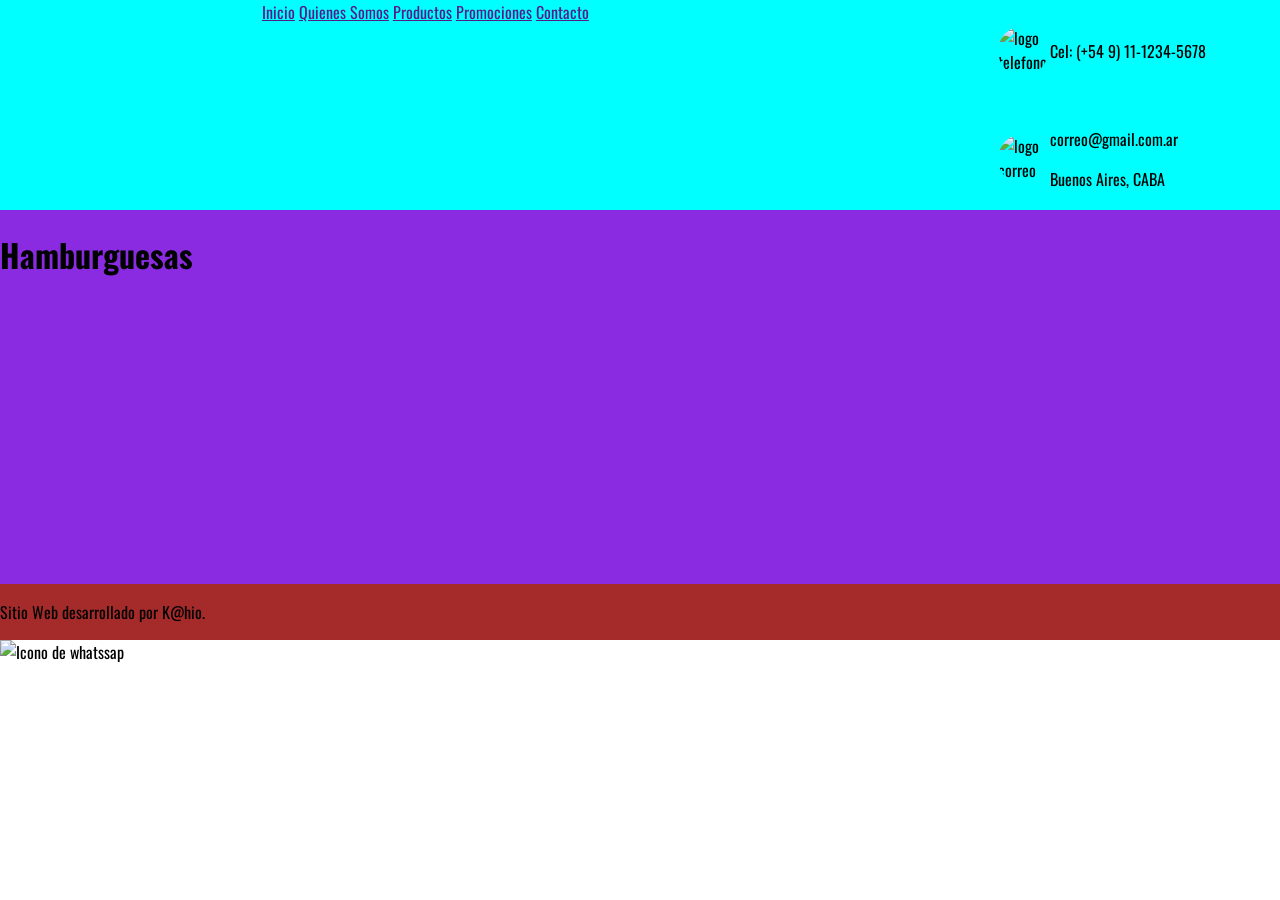
==== index.html @ 8a60d820 "first commit" ====
<!DOCTYPE html>
<html lang="en">

<head>
    <meta charset="UTF-8">
    <meta name="viewport" content="width=device-width, initial-scale=1.0">
    <title>Hamburguesas</title>
    <link rel="icon" href="" type="">
    <link rel="preconnect" href="https://fonts.googleapis.com">
    <link rel="preconnect" href="https://fonts.gstatic.com" crossorigin>
    <link href="https://fonts.googleapis.com/css2?family=Oswald:wght@200..700&display=swap" rel="stylesheet">
    <link rel="stylesheet" href="./CSS/styles.css">
</head>

<body>
    <header>
        <nav>
            <a href="">Inicio</a>
            <a href="">Quienes Somos</a>
            <a href="">Productos</a>
            <a href="">Promociones</a>
            <a href="">Contacto</a>
        </nav>

        <div class="datos_1">
            <img class="icon_telefono" src="./img/icono telefono.webp" alt="logo telefono">
            <div class="">
                <p>Cel: (+54 9) 11-1234-5678</p>
            </div>
        </div>

        <div class="datos_2">
            <img class="icon_correo" src="./img/icono correo.jpg" alt="logo correo">
            <div class="">
                <p>correo@gmail.com.ar</p>
                <p>Buenos Aires, CABA</p>
            </div>
        </div>



    </header>


    <main>
        <h1>Hamburguesas</h1>

    </main>

    <footer>
        <p>Sitio Web desarrollado por K@hio.</p>
    </footer>

    <img class="whatssap" src="./img/whatssap icon.avif" alt="Icono de whatssap">

</body>

</html>
---- CSS/styles.css ----
html {
    font-family: "Oswald", sans-serif;
    font-optical-sizing: auto;
    font-weight: <weight>;
    font-style: normal;
}

body{
    margin: 0;
}

header {
    display: grid;
    grid-template-columns: repeat(8, 1fr);
    grid-template-rows: repeat(2, 1fr);
    gap: 5px;
    background-color: aqua;
}

nav {
    grid-row: 1/3;
    grid-column: 1/7;
    text-align: center;
    justify-content: center;
    align-items: center;
}

.datos_1 {
    display: grid;
    /* Define dos columnas: una para la imagen y otra para el resto */
    grid-template-columns: auto 1fr;
    /* Alinea verticalmente el contenido con el centro de la imagen */
    align-items: center;
    justify-content: center;
    /* Espacio entre la imagen y el texto */
    gap: 2px;
    grid-row: 1/2;
    grid-column: 8/9;
    width: 22vw;
    border: 0;
    padding: 0;
}

.datos_2 {
    display: grid;
    /* Define dos columnas: una para la imagen y otra para el resto */
    grid-template-columns: auto 1fr;
    /* Alinea verticalmente el contenido con el centro de la imagen */
    justify-content: center;
    align-items: center;
    /* Espacio entre la imagen y el texto */
    gap: 2px;
    grid-row: 2/3;
    grid-column: 8/9;
    width: 22vw;
    height: 8vw;
    border: 0;
    padding: 0;

}

img.icon_telefono {
    /* width: 40px;
    height: 40px;
    grid-column: 7/8;
    grid-row: 1/2;
    border: 1px;
    border-color: black;
    border-radius: 50px;
    justify-self: end; */
     width: 50px;
    height: 50px;
    border: 2px;
    border-color: black;
    border-radius: 100px;
}

img.icon_correo {
    /* width: 40px;
    height: 40px;
    grid-column: 7/8;
    grid-row: 2/3;
    border: 1px;
    border-color: black;
    border-radius: 50px;
    justify-self: end; */
    width: 50px;
    height: 50px;
    border: 2px;
    border-color: black;
    border-radius: 100px;
    align-items: center;
    justify-content: center;
}

main {
    background-color: blueviolet;
    grid-template-columns: repeat(4, 1fr);
    grid-template-rows: repeat(4, 1fr);
    display: grid;
    gap: 5px;
}

footer {
    display: grid;
    background-color: brown;
    gap: 5px;
}
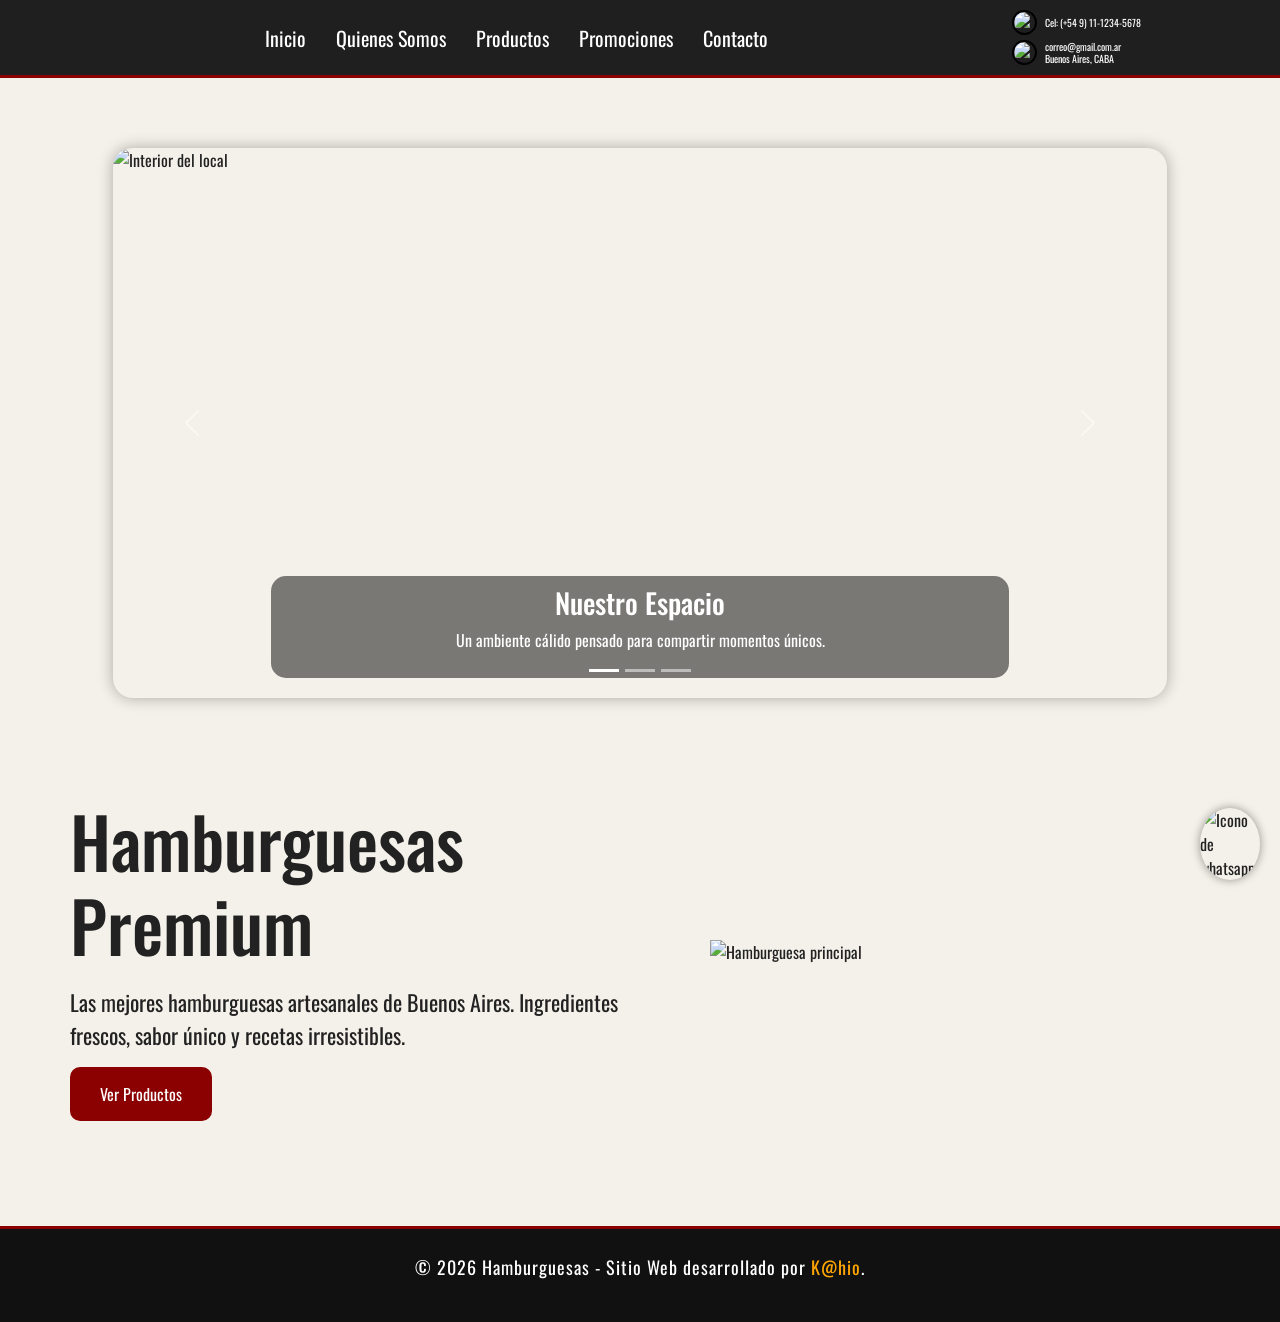
==== commit 93291bbc: "Actualizacion: responsive, bootstrap, carousel, formularios y sass" ====
--- a/index.html
+++ b/index.html
@@ -5,54 +5,127 @@
     <meta charset="UTF-8">
     <meta name="viewport" content="width=device-width, initial-scale=1.0">
     <title>Hamburguesas</title>
-    <link rel="icon" href="" type="">
+    <link rel="icon" href="./img/Ham logo.png" type="logo_hamburguesa">
     <link rel="preconnect" href="https://fonts.googleapis.com">
     <link rel="preconnect" href="https://fonts.gstatic.com" crossorigin>
     <link href="https://fonts.googleapis.com/css2?family=Oswald:wght@200..700&display=swap" rel="stylesheet">
+    <link href="https://cdn.jsdelivr.net/npm/bootstrap@5.3.8/dist/css/bootstrap.min.css" rel="stylesheet"
+        integrity="sha384-sRIl4kxILFvY47J16cr9ZwB07vP4J8+LH7qKQnuqkuIAvNWLzeN8tE5YBujZqJLB" crossorigin="anonymous">
     <link rel="stylesheet" href="./CSS/styles.css">
 </head>
 
 <body>
     <header>
         <nav>
-            <a href="">Inicio</a>
-            <a href="">Quienes Somos</a>
-            <a href="">Productos</a>
-            <a href="">Promociones</a>
-            <a href="">Contacto</a>
+            <a href="./index.html">Inicio</a>
+            <a href="./pages/Quienes_somos.html">Quienes Somos</a>
+            <a href="./pages/Productos.html">Productos</a>
+            <a href="./pages/Promociones.html">Promociones</a>
+            <a href="./pages/Contacto.html">Contacto</a>
         </nav>
 
-        <div class="datos_1">
-            <img class="icon_telefono" src="./img/icono telefono.webp" alt="logo telefono">
-            <div class="">
-                <p>Cel: (+54 9) 11-1234-5678</p>
+        <div class="datos">
+            <div class="datos_1">
+                <img class="icon_telefono" src="./img/icono telefono.webp" alt="logo telefono">
+                <div class="">
+                    <p>Cel: (+54 9) 11-1234-5678</p>
+                </div>
+            </div>
+
+            <div class="datos_2">
+                <img class="icon_correo" src="./img/icono correo.jpg" alt="logo correo">
+                <div class="">
+                    <p>correo@gmail.com.ar</p>
+                    <p>Buenos Aires, CABA</p>
+                </div>
             </div>
         </div>
+    </header>
 
-        <div class="datos_2">
-            <img class="icon_correo" src="./img/icono correo.jpg" alt="logo correo">
-            <div class="">
-                <p>correo@gmail.com.ar</p>
-                <p>Buenos Aires, CABA</p>
+    <main>
+
+
+         <div id="carouselHamburguesas" class="carousel slide" data-bs-ride="carousel">
+            <div class="carousel-indicators">
+                <button type="button" data-bs-target="#carouselHamburguesas" data-bs-slide-to="0" class="active">
+                </button>
+
+                <button type="button" data-bs-target="#carouselHamburguesas" data-bs-slide-to="1">
+                </button>
+
+                <button type="button" data-bs-target="#carouselHamburguesas" data-bs-slide-to="2">
+                </button>
             </div>
+
+
+            <div class="carousel-inner">
+                <div class="carousel-item active">
+                    <img src="./img/Local.png" class="d-block w-100" alt="Interior del local">
+                    <div class="carousel-caption">
+                        <h3>Nuestro Espacio</h3>
+                        <p>Un ambiente cálido pensado para compartir momentos únicos.</p>
+                    </div>
+                </div>
+
+                <div class="carousel-item">
+                    <img src="./img/Cocina.png" class="d-block w-100" alt="Cocina">
+                    <div class="carousel-caption">
+                        <h3>Nuestra Cocina</h3>
+                        <p>Ingredientes frescos y preparación artesanal en cada pedido.</p>
+                    </div>
+                </div>
+
+                <div class="carousel-item">
+                    <img src="./img/Producto_carousel.png" class="d-block w-100" alt="Hamburguesa">
+                    <div class="carousel-caption">
+                        <h3>Nuestros Sabores</h3>
+                        <p>Hamburguesas creadas para ofrecer una experiencia única.</p>
+                    </div>
+                </div>
+            </div>
+
+
+            <button class="carousel-control-prev" type="button" data-bs-target="#carouselHamburguesas"
+                data-bs-slide="prev">
+                <span class="carousel-control-prev-icon"></span>
+            </button>
+
+
+            <button class="carousel-control-next" type="button" data-bs-target="#carouselHamburguesas"
+                data-bs-slide="next">
+                <span class="carousel-control-next-icon"></span>
+            </button>
         </div>
 
+        <!-- Muestra imagen principal con texto en pagina de inicio -->
+        <section class="principal_ham">
+            <div class="principal_texto">
+                <h1>Hamburguesas Premium</h1>
 
+                <p>Las mejores hamburguesas artesanales de Buenos Aires.
+                    Ingredientes frescos, sabor único y recetas irresistibles.</p>
+                <a href="./pages/Productos.html" class="boton_productos"> Ver Productos</a>
+            </div>
 
-    </header>
+            <div class="principal_imagen">
+                <img src="./img/ham principal.jpg" alt="Hamburguesa principal">
+            </div>
+        </section>
 
-
-    <main>
-        <h1>Hamburguesas</h1>
-
+       
     </main>
 
     <footer>
-        <p>Sitio Web desarrollado por K@hio.</p>
+
+        <div class="footer_copy">
+            <p>© 2026 Hamburguesas - Sitio Web desarrollado por <span>K@hio</span>.</p>
+        </div>
+
     </footer>
 
-    <img class="whatssap" src="./img/whatssap icon.avif" alt="Icono de whatssap">
+    <img class="whatsapp" src="./img/whatssap icon.avif" alt="Icono de whatsapp">
 
+    <script src="https://cdn.jsdelivr.net/npm/bootstrap@5.3.8/dist/js/bootstrap.bundle.min.js"></script>
 </body>
 
 </html>
--- a/CSS/styles.css
+++ b/CSS/styles.css
@@ -1,108 +1,559 @@
-html {
-    font-family: "Oswald", sans-serif;
-    font-optical-sizing: auto;
-    font-weight: <weight>;
-    font-style: normal;
-}
-
-body{
-    margin: 0;
-}
-
+* {
+  margin: 0;
+  padding: 0;
+  box-sizing: border-box;
+}
+
+/*# sourceMappingURL=styles.css.map */
+
+html,
+body {
+  font-family: "Oswald", sans-serif;
+  font-optical-sizing: auto;
+  font-style: normal;
+}
+
+body {
+  margin: 0;
+  background-color: #f4f1ea;
+  color: #222;
+}
+
+header * {
+  font-family: "Oswald", sans-serif;
+}
+
+/* Se utiliza mismo header con la barra de navegación para todas las páginas */
 header {
-    display: grid;
-    grid-template-columns: repeat(8, 1fr);
-    grid-template-rows: repeat(2, 1fr);
-    gap: 5px;
-    background-color: aqua;
+  /* DESDE ACÁ */
+  font-family: "Oswald", sans-serif;
+  display: grid;
+  grid-template-columns: 4fr 1fr;
+  align-items: center;
+  background-color: #1f1f1f;
+  padding: 10px 20px;
+  border-bottom: 3px solid darkred;
+  margin: 0;
+  width: 100%;
 }
 
 nav {
-    grid-row: 1/3;
-    grid-column: 1/7;
+  display: flex;
+  justify-content: center;
+  align-items: center;
+  gap: 30px;
+  text-align: center;
+}
+
+nav a {
+  text-decoration: none;
+  color: white;
+  font-size: 20px;
+  transition: 0.3s;
+}
+
+nav a:hover {
+  color: orange;
+}
+
+.datos {
+  display: flex;
+  flex-direction: column;
+  gap: 5px;
+}
+
+.datos_1,
+.datos_2 {
+  display: flex;
+  align-items: center;
+  gap: 8px;
+  color: white;
+}
+
+
+.datos_1 p,
+.datos_2 p {
+  font-size: 10px;
+}
+
+.datos p {
+  margin: 0;
+  line-height: 1.2;
+}
+
+img.icon_telefono {
+  width: 25px;
+  height: 25px;
+  border: 2px solid black;
+  border-radius: 50%;
+}
+
+img.icon_correo {
+  width: 25px;
+  height: 25px;
+  border: 2px solid black;
+  border-radius: 50%;
+}
+
+/* HASTA ACÁ */
+
+/* BLOQUE PARA EL INICIO */
+main {
+  background-color: #f4f1ea;
+  padding: 20px;
+}
+
+.principal_ham {
+  display: flex;
+  justify-content: space-between;
+  align-items: center;
+  padding: 50px;
+  gap: 40px;
+}
+
+.principal_texto {
+  width: 50%;
+}
+
+.principal_texto h1 {
+  font-size: 70px;
+  margin-bottom: 20px;
+}
+
+.principal_texto p {
+  font-size: 22px;
+  line-height: 1.5;
+  margin-bottom: 30px;
+}
+
+.boton_productos {
+  background-color: darkred;
+  color: white;
+  padding: 15px 30px;
+  text-decoration: none;
+  border-radius: 10px;
+  transition: 0.3s;
+}
+
+.boton_productos:hover {
+  background-color: black;
+}
+
+.principal_imagen {
+  width: 100%;
+  max-width: 500px;
+}
+
+.principal_imagen img {
+  width: 100%;
+  display: block;
+}
+
+#carouselHamburguesas {
+  width: 85%;
+  margin: 50px auto;
+  border-radius: 20px;
+  overflow: hidden;
+  box-shadow: 0px 0px 15px rgba(0, 0, 0, 0.3);
+}
+
+.carousel-item img {
+  width: 100%;
+  height: 550px;
+  object-fit: cover;
+}
+
+.carousel-caption {
+  background-color: rgba(0, 0, 0, 0.5);
+  border-radius: 15px;
+  padding: 10px;
+}
+
+/* BLOQUES QUE UTILIZAMOS PARA LA PÁGINA "PRODUCTOS" */
+/* Esto pertenece al main de la página de Productos y sus CARDS */
+
+.titulo_hamburguesas {
+  text-align: center;
+  margin-top: 30px;
+  font-size: 50px;
+}
+
+.hamburguesas {
+  display: grid;
+  grid-template-columns: repeat(3, 1fr);
+  grid-template-rows: auto;
+  gap: 30px;
+  padding: 40px;
+}
+
+.card {
+  background-color: white;
+  border-radius: 15px;
+  padding: 20px;
+  text-align: center;
+  box-shadow: 0px 0px 10px rgba(0, 0, 0, 0.3);
+  transition: 0.3s;
+}
+
+.card img {
+  width: 100%;
+  border-radius: 10px;
+  object-fit: cover;
+  transition: 0.3s;
+}
+
+.card h2 {
+  margin-top: 15px;
+}
+
+.card p {
+  margin-top: 10px;
+}
+
+.card h3 {
+  margin-top: 15px;
+  color: darkred;
+}
+
+.card:hover {
+  transform: translateY(-10px);
+  box-shadow: 0px 10px 20px rgba(0, 0, 0, 0.4);
+}
+
+/* Hace un pequeño zoom a la imagen. */
+.card:hover img {
+  transform: scale(1.05);
+}
+
+/* BLOQUE PARA LA PÁGINA "PROMOCIONES". UTILIZO LAS CARDS DE "PRODUCTOS" */
+/* Imagenes de promociones para que se muestren en formato grid de 2 x 2 */
+.promos {
+  display: grid;
+  grid-template-columns: repeat(2, 1fr);
+  gap: 30px;
+  padding: 40px;
+}
+
+/* BLOQUE PARA LA PÁGINA "QUIENES SOMOS" */
+
+.quienes_somos {
+  padding: 40px;
+  display: grid;
+  gap: 40px;
+}
+
+.historia,
+.prestigio {
+  background-color: white;
+  padding: 30px;
+  border-radius: 15px;
+  box-shadow: 0px 0px 10px rgba(0, 0, 0, 0.2);
+}
+
+.ubicacion {
+  background-color: white;
+  margin: 40px;
+  padding: 30px;
+  border-radius: 15px;
+  text-align: center;
+  box-shadow: 0px 0px 10px rgba(0, 0, 0, 0.2);
+}
+
+.ubicacion h2 {
+  color: darkred;
+  margin-bottom: 20px;
+}
+
+.ubicacion iframe {
+  width: 100%;
+  max-width: 800px;
+  height: 350px;
+  border-radius: 15px;
+  margin-bottom: 20px;
+}
+
+.ubicacion p {
+  font-size: 18px;
+  margin-top: 10px;
+}
+
+.historia h2,
+.prestigio h2 {
+  margin-bottom: 15px;
+  color: darkred;
+}
+
+.historia p,
+.prestigio p {
+  margin-bottom: 15px;
+  line-height: 1.7;
+}
+
+/* BLOQUE PARA LA PÁGINA DE "CONTACTO" */
+
+.contacto {
+  padding: 40px;
+}
+
+.texto_contacto {
+  text-align: center;
+  margin: 20px auto;
+  max-width: 700px;
+  font-size: 18px;
+}
+
+.formulario {
+  max-width: 700px;
+  margin: auto;
+  background-color: white;
+  padding: 30px;
+  border-radius: 15px;
+  box-shadow: 0px 0px 10px rgba(0, 0, 0, 0.2);
+  display: grid;
+  gap: 20px;
+}
+
+.campo {
+  display: flex;
+  flex-direction: column;
+}
+
+.campo label {
+  margin-bottom: 8px;
+  font-weight: bold;
+}
+
+.campo input,
+.campo textarea {
+  padding: 12px;
+  border-radius: 10px;
+  border: 1px solid lightgray;
+  font-size: 16px;
+}
+
+.campo small {
+  margin-top: 5px;
+  color: gray;
+  font-size: 14px;
+}
+
+.formulario button {
+  padding: 15px;
+  background-color: darkred;
+  color: white;
+  border: none;
+  border-radius: 10px;
+  font-size: 16px;
+  cursor: pointer;
+  transition: 0.3s;
+}
+
+.formulario button:hover {
+  background-color: orange;
+}
+
+.campo span {
+  color: darkred;
+  font-weight: bold;
+}
+
+.campos_obligatorios {
+  text-align: center;
+  margin-bottom: 20px;
+  color: darkred;
+  font-size: 15px;
+}
+
+
+/* MISMO FOOTER PARA TODAS LAS PÁGINAS */
+
+footer {
+  background-color: #111;
+  margin-top: 50px;
+  border-top: 3px solid darkred;
+}
+
+.footer_copy {
+  text-align: center;
+  color: white;
+  padding: 25px;
+  font-size: 18px;
+  letter-spacing: 1px;
+}
+
+.footer_copy span {
+  color: orange;
+  transition: 0.3s;
+}
+
+.footer_copy span:hover {
+  color: darkred;
+}
+
+.whatsapp {
+  width: 60px;
+  position: fixed;
+  bottom: 20px;
+  right: 20px;
+  cursor: pointer;
+  transition: 0.3s;
+  box-shadow: 0px 0px 10px rgba(0, 0, 0, 0.4);
+  border-radius: 50%;
+}
+
+.whatsapp:hover {
+  transform: scale(1.1);
+}
+
+/* A partir de esta linea utilizamos bloques para hacer nuestro código responsivo para distintos formatos */
+
+/* Este blouqe es para SMARTPHONES */
+@media (max-width:480px) {
+
+  /* HEADER */
+  header {
+    grid-template-columns: 1fr;
     text-align: center;
+    padding: 15px;
+  }
+
+  nav {
+    flex-direction: column;
+    gap: 15px;
+  }
+
+  nav a {
+    font-size: 18px;
+  }
+
+  .datos {
+    display: flex;
+    flex-direction: row;
     justify-content: center;
     align-items: center;
-}
-
-.datos_1 {
-    display: grid;
-    /* Define dos columnas: una para la imagen y otra para el resto */
-    grid-template-columns: auto 1fr;
-    /* Alinea verticalmente el contenido con el centro de la imagen */
+    gap: 20px;
+    margin-top: 15px;
+  }
+
+  .datos_1,
+  .datos_2 {
+    display: flex;
     align-items: center;
-    justify-content: center;
-    /* Espacio entre la imagen y el texto */
-    gap: 2px;
-    grid-row: 1/2;
-    grid-column: 8/9;
-    width: 22vw;
-    border: 0;
-    padding: 0;
-}
-
-.datos_2 {
-    display: grid;
-    /* Define dos columnas: una para la imagen y otra para el resto */
-    grid-template-columns: auto 1fr;
-    /* Alinea verticalmente el contenido con el centro de la imagen */
+    gap: 5px;
+  }
+
+  /* INICIO */
+  .principal_ham {
+    flex-direction: column;
+    text-align: center;
+    padding: 20px;
+  }
+
+  .principal_texto {
+    width: 100%;
+  }
+
+  .principal_texto h1 {
+    font-size: 40px;
+  }
+
+  .principal_texto p {
+    font-size: 18px;
+  }
+
+  .principal_imagen {
+    max-width: 300px;
+  }
+
+  .carousel-item img {
+    height: 220px;
+  }
+
+  /* PRODUCTOS */
+  .hamburguesas {
+    grid-template-columns: 1fr;
+    padding: 20px;
+  }
+
+  /* PROMOS */
+  .promos {
+    grid-template-columns: 1fr;
+    padding: 20px;
+  }
+
+  /* CONTACTO */
+  .formulario {
+    padding: 20px;
+  }
+
+  /* TITULOS */
+  .titulo_hamburguesas {
+    font-size: 35px;
+  }
+
+  /* MAPA */
+  .ubicacion iframe {
+    height: 250px;
+  }
+}
+
+
+/* A partir de este bloque para Tablets */
+@media (min-width:481px) and (max-width:768px) {
+
+  header {
+    grid-template-columns: 1fr;
+    text-align: center;
+  }
+
+  nav {
+    gap: 20px;
+    flex-wrap: wrap;
+  }
+
+  .datos {
+    display: flex;
+    flex-direction: row;
     justify-content: center;
     align-items: center;
-    /* Espacio entre la imagen y el texto */
-    gap: 2px;
-    grid-row: 2/3;
-    grid-column: 8/9;
-    width: 22vw;
-    height: 8vw;
-    border: 0;
-    padding: 0;
-
-}
-
-img.icon_telefono {
-    /* width: 40px;
-    height: 40px;
-    grid-column: 7/8;
-    grid-row: 1/2;
-    border: 1px;
-    border-color: black;
-    border-radius: 50px;
-    justify-self: end; */
-     width: 50px;
-    height: 50px;
-    border: 2px;
-    border-color: black;
-    border-radius: 100px;
-}
-
-img.icon_correo {
-    /* width: 40px;
-    height: 40px;
-    grid-column: 7/8;
-    grid-row: 2/3;
-    border: 1px;
-    border-color: black;
-    border-radius: 50px;
-    justify-self: end; */
-    width: 50px;
-    height: 50px;
-    border: 2px;
-    border-color: black;
-    border-radius: 100px;
-    align-items: center;
-    justify-content: center;
-}
-
-main {
-    background-color: blueviolet;
-    grid-template-columns: repeat(4, 1fr);
-    grid-template-rows: repeat(4, 1fr);
-    display: grid;
-    gap: 5px;
-}
-
-footer {
-    display: grid;
-    background-color: brown;
-    gap: 5px;
+    gap: 30px;
+    margin-top: 15px;
+  }
+
+  /* Inicio */
+  .principal_ham {
+    flex-direction: column;
+    text-align: center;
+  }
+
+  .principal_texto {
+    width: 100%;
+  }
+
+  .principal_texto h1 {
+    font-size: 55px;
+  }
+
+  .principal_imagen {
+    max-width: 400px;
+  }
+
+  .carousel-item img {
+    height: 350px;
+  }
+
+  /* Productos */
+  .hamburguesas {
+    grid-template-columns: repeat(2, 1fr);
+  }
+
+  /* Promos */
+  .promos {
+    grid-template-columns: 1fr;
+  }
+
+  /* Títulos */
+  .titulo_hamburguesas {
+    font-size: 45px;
+  }
 }
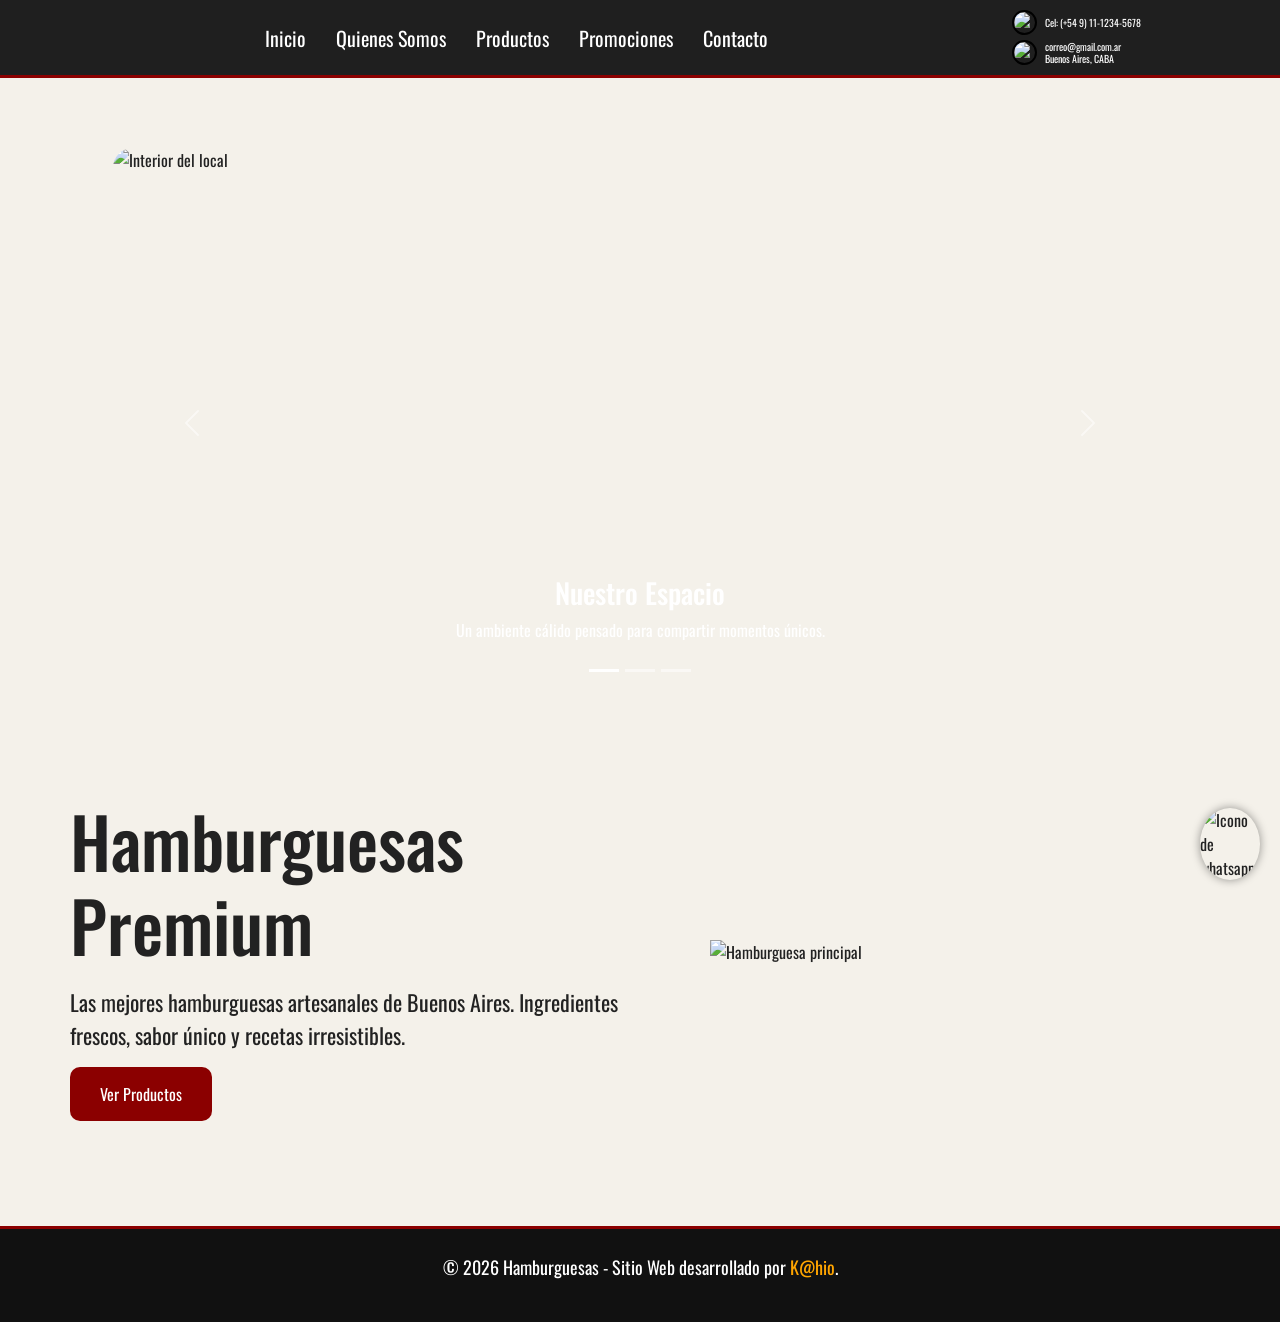
==== commit e6f1bc6d: "Se agrega SEO, etiquetas meta en todas las paginas" ====
--- a/index.html
+++ b/index.html
@@ -4,7 +4,10 @@
 <head>
     <meta charset="UTF-8">
     <meta name="viewport" content="width=device-width, initial-scale=1.0">
-    <title>Hamburguesas</title>
+    <meta name="description"content="Hamburguesas artesanales premium en Buenos Aires. Productos frescos, promociones y experiencia gastronómica única.">
+    <meta name="keywords"content="hamburguesas, hamburguesas premium, comida artesanal, Buenos Aires, promociones">
+    <meta name="author"content="K@hio">
+    <title>Hamburguesas Premium | Artesanales en Buenos Aires</title>
     <link rel="icon" href="./img/Ham logo.png" type="logo_hamburguesa">
     <link rel="preconnect" href="https://fonts.googleapis.com">
     <link rel="preconnect" href="https://fonts.gstatic.com" crossorigin>
--- a/CSS/styles.css
+++ b/CSS/styles.css
@@ -1,10 +1,10 @@
+@charset "UTF-8";
+/* RESET */
 * {
   margin: 0;
   padding: 0;
   box-sizing: border-box;
 }
-
-/*# sourceMappingURL=styles.css.map */
 
 html,
 body {
@@ -14,7 +14,6 @@
 }
 
 body {
-  margin: 0;
   background-color: #f4f1ea;
   color: #222;
 }
@@ -23,18 +22,14 @@
   font-family: "Oswald", sans-serif;
 }
 
-/* Se utiliza mismo header con la barra de navegación para todas las páginas */
+/* HEADER */
 header {
-  /* DESDE ACÁ */
-  font-family: "Oswald", sans-serif;
   display: grid;
   grid-template-columns: 4fr 1fr;
   align-items: center;
   background-color: #1f1f1f;
   padding: 10px 20px;
   border-bottom: 3px solid darkred;
-  margin: 0;
-  width: 100%;
 }
 
 nav {
@@ -44,14 +39,12 @@
   gap: 30px;
   text-align: center;
 }
-
 nav a {
   text-decoration: none;
   color: white;
   font-size: 20px;
   transition: 0.3s;
 }
-
 nav a:hover {
   color: orange;
 }
@@ -60,6 +53,11 @@
   display: flex;
   flex-direction: column;
   gap: 5px;
+}
+.datos p {
+  margin: 0;
+  line-height: 1.2;
+  font-size: 10px;
 }
 
 .datos_1,
@@ -70,39 +68,21 @@
   color: white;
 }
 
-
-.datos_1 p,
-.datos_2 p {
-  font-size: 10px;
-}
-
-.datos p {
-  margin: 0;
-  line-height: 1.2;
-}
-
-img.icon_telefono {
+.icon_telefono,
+.icon_correo {
   width: 25px;
   height: 25px;
   border: 2px solid black;
   border-radius: 50%;
 }
 
-img.icon_correo {
-  width: 25px;
-  height: 25px;
-  border: 2px solid black;
-  border-radius: 50%;
-}
-
-/* HASTA ACÁ */
-
-/* BLOQUE PARA EL INICIO */
+/* MAIN */
 main {
   background-color: #f4f1ea;
   padding: 20px;
 }
 
+/* INICIO */
 .principal_ham {
   display: flex;
   justify-content: space-between;
@@ -114,12 +94,10 @@
 .principal_texto {
   width: 50%;
 }
-
 .principal_texto h1 {
   font-size: 70px;
   margin-bottom: 20px;
 }
-
 .principal_texto p {
   font-size: 22px;
   line-height: 1.5;
@@ -132,262 +110,32 @@
   padding: 15px 30px;
   text-decoration: none;
   border-radius: 10px;
-  transition: 0.3s;
-}
-
+}
 .boton_productos:hover {
-  background-color: black;
+  background: black;
 }
 
 .principal_imagen {
   width: 100%;
   max-width: 500px;
 }
-
 .principal_imagen img {
   width: 100%;
   display: block;
 }
 
+/* CAROUSEL */
 #carouselHamburguesas {
   width: 85%;
   margin: 50px auto;
   border-radius: 20px;
   overflow: hidden;
-  box-shadow: 0px 0px 15px rgba(0, 0, 0, 0.3);
 }
 
 .carousel-item img {
   width: 100%;
   height: 550px;
   object-fit: cover;
-}
-
-.carousel-caption {
-  background-color: rgba(0, 0, 0, 0.5);
-  border-radius: 15px;
-  padding: 10px;
-}
-
-/* BLOQUES QUE UTILIZAMOS PARA LA PÁGINA "PRODUCTOS" */
-/* Esto pertenece al main de la página de Productos y sus CARDS */
-
-.titulo_hamburguesas {
-  text-align: center;
-  margin-top: 30px;
-  font-size: 50px;
-}
-
-.hamburguesas {
-  display: grid;
-  grid-template-columns: repeat(3, 1fr);
-  grid-template-rows: auto;
-  gap: 30px;
-  padding: 40px;
-}
-
-.card {
-  background-color: white;
-  border-radius: 15px;
-  padding: 20px;
-  text-align: center;
-  box-shadow: 0px 0px 10px rgba(0, 0, 0, 0.3);
-  transition: 0.3s;
-}
-
-.card img {
-  width: 100%;
-  border-radius: 10px;
-  object-fit: cover;
-  transition: 0.3s;
-}
-
-.card h2 {
-  margin-top: 15px;
-}
-
-.card p {
-  margin-top: 10px;
-}
-
-.card h3 {
-  margin-top: 15px;
-  color: darkred;
-}
-
-.card:hover {
-  transform: translateY(-10px);
-  box-shadow: 0px 10px 20px rgba(0, 0, 0, 0.4);
-}
-
-/* Hace un pequeño zoom a la imagen. */
-.card:hover img {
-  transform: scale(1.05);
-}
-
-/* BLOQUE PARA LA PÁGINA "PROMOCIONES". UTILIZO LAS CARDS DE "PRODUCTOS" */
-/* Imagenes de promociones para que se muestren en formato grid de 2 x 2 */
-.promos {
-  display: grid;
-  grid-template-columns: repeat(2, 1fr);
-  gap: 30px;
-  padding: 40px;
-}
-
-/* BLOQUE PARA LA PÁGINA "QUIENES SOMOS" */
-
-.quienes_somos {
-  padding: 40px;
-  display: grid;
-  gap: 40px;
-}
-
-.historia,
-.prestigio {
-  background-color: white;
-  padding: 30px;
-  border-radius: 15px;
-  box-shadow: 0px 0px 10px rgba(0, 0, 0, 0.2);
-}
-
-.ubicacion {
-  background-color: white;
-  margin: 40px;
-  padding: 30px;
-  border-radius: 15px;
-  text-align: center;
-  box-shadow: 0px 0px 10px rgba(0, 0, 0, 0.2);
-}
-
-.ubicacion h2 {
-  color: darkred;
-  margin-bottom: 20px;
-}
-
-.ubicacion iframe {
-  width: 100%;
-  max-width: 800px;
-  height: 350px;
-  border-radius: 15px;
-  margin-bottom: 20px;
-}
-
-.ubicacion p {
-  font-size: 18px;
-  margin-top: 10px;
-}
-
-.historia h2,
-.prestigio h2 {
-  margin-bottom: 15px;
-  color: darkred;
-}
-
-.historia p,
-.prestigio p {
-  margin-bottom: 15px;
-  line-height: 1.7;
-}
-
-/* BLOQUE PARA LA PÁGINA DE "CONTACTO" */
-
-.contacto {
-  padding: 40px;
-}
-
-.texto_contacto {
-  text-align: center;
-  margin: 20px auto;
-  max-width: 700px;
-  font-size: 18px;
-}
-
-.formulario {
-  max-width: 700px;
-  margin: auto;
-  background-color: white;
-  padding: 30px;
-  border-radius: 15px;
-  box-shadow: 0px 0px 10px rgba(0, 0, 0, 0.2);
-  display: grid;
-  gap: 20px;
-}
-
-.campo {
-  display: flex;
-  flex-direction: column;
-}
-
-.campo label {
-  margin-bottom: 8px;
-  font-weight: bold;
-}
-
-.campo input,
-.campo textarea {
-  padding: 12px;
-  border-radius: 10px;
-  border: 1px solid lightgray;
-  font-size: 16px;
-}
-
-.campo small {
-  margin-top: 5px;
-  color: gray;
-  font-size: 14px;
-}
-
-.formulario button {
-  padding: 15px;
-  background-color: darkred;
-  color: white;
-  border: none;
-  border-radius: 10px;
-  font-size: 16px;
-  cursor: pointer;
-  transition: 0.3s;
-}
-
-.formulario button:hover {
-  background-color: orange;
-}
-
-.campo span {
-  color: darkred;
-  font-weight: bold;
-}
-
-.campos_obligatorios {
-  text-align: center;
-  margin-bottom: 20px;
-  color: darkred;
-  font-size: 15px;
-}
-
-
-/* MISMO FOOTER PARA TODAS LAS PÁGINAS */
-
-footer {
-  background-color: #111;
-  margin-top: 50px;
-  border-top: 3px solid darkred;
-}
-
-.footer_copy {
-  text-align: center;
-  color: white;
-  padding: 25px;
-  font-size: 18px;
-  letter-spacing: 1px;
-}
-
-.footer_copy span {
-  color: orange;
-  transition: 0.3s;
-}
-
-.footer_copy span:hover {
-  color: darkred;
 }
 
 .whatsapp {
@@ -397,163 +145,282 @@
   right: 20px;
   cursor: pointer;
   transition: 0.3s;
-  box-shadow: 0px 0px 10px rgba(0, 0, 0, 0.4);
   border-radius: 50%;
-}
-
+  box-shadow: 0 0 10px rgba(0, 0, 0, 0.4);
+}
 .whatsapp:hover {
   transform: scale(1.1);
 }
 
-/* A partir de esta linea utilizamos bloques para hacer nuestro código responsivo para distintos formatos */
-
-/* Este blouqe es para SMARTPHONES */
-@media (max-width:480px) {
-
+/*Formulario y página de contacto*/
+.contacto {
+  padding: 40px;
+}
+
+.formulario {
+  max-width: 700px;
+  margin: auto;
+  background: white;
+  padding: 30px;
+  border-radius: 15px;
+  display: grid;
+  gap: 20px;
+  box-shadow: 0 0 10px rgba(0, 0, 0, 0.2);
+}
+
+.campo {
+  display: flex;
+  flex-direction: column;
+}
+.campo label {
+  margin-bottom: 8px;
+  font-weight: bold;
+}
+.campo input,
+.campo textarea {
+  padding: 12px;
+  border-radius: 10px;
+  border: 1px solid lightgray;
+}
+.campo small {
+  margin-top: 5px;
+  color: gray;
+}
+.campo span {
+  color: darkred;
+}
+
+.formulario button {
+  background: darkred;
+  color: white;
+  padding: 15px;
+  border: none;
+  border-radius: 10px;
+}
+.formulario button:hover {
+  background: orange;
+}
+
+.texto_contacto {
+  text-align: center;
+  margin: 20px auto;
+  max-width: 700px;
+  font-size: 18px;
+}
+
+.campos_obligatorios {
+  text-align: center;
+  margin-bottom: 20px;
+  color: darkred;
+  font-size: 15px;
+}
+
+/*FOOTER*/
+footer {
+  background: #111;
+  margin-top: 50px;
+  border-top: 3px solid darkred;
+}
+
+.footer_copy {
+  text-align: center;
+  color: white;
+  padding: 25px;
+  font-size: 18px;
+}
+.footer_copy span {
+  color: orange;
+}
+.footer_copy span:hover {
+  color: darkred;
+}
+
+/* CARDS */
+.card {
+  background: white;
+  border-radius: 15px;
+  padding: 20px;
+  text-align: center;
+  box-shadow: 0 0 10px rgba(0, 0, 0, 0.3);
+  transition: 0.3s;
+  display: flex;
+  flex-direction: column;
+  justify-content: space-between;
+}
+.card img {
+  width: 100%;
+  height: 220px;
+  object-fit: cover;
+  border-radius: 10px;
+  transition: 0.3s;
+}
+.card:hover {
+  transform: translateY(-10px);
+}
+.card:hover img {
+  transform: scale(1.05);
+}
+
+.hamburguesas {
+  display: grid;
+  grid-template-columns: repeat(3, 1fr);
+  gap: 30px;
+  padding: 40px;
+}
+
+.promos {
+  display: grid;
+  grid-template-columns: repeat(2, 1fr);
+  gap: 30px;
+  padding: 40px;
+}
+
+/* MAIN QUIENES SOMOS */
+.quienes_somos {
+  padding: 40px;
+  display: grid;
+  gap: 40px;
+}
+
+.historia,
+.prestigio {
+  background: white;
+  padding: 30px;
+  border-radius: 15px;
+  box-shadow: 0 0 10px rgba(0, 0, 0, 0.2);
+}
+.historia h2,
+.prestigio h2 {
+  color: darkred;
+  margin-bottom: 15px;
+}
+.historia p,
+.prestigio p {
+  line-height: 1.7;
+  margin-bottom: 15px;
+}
+
+.ubicacion {
+  background: white;
+  margin: 40px;
+  padding: 30px;
+  border-radius: 15px;
+  text-align: center;
+  box-shadow: 0 0 10px rgba(0, 0, 0, 0.2);
+}
+.ubicacion h2 {
+  color: darkred;
+}
+.ubicacion iframe {
+  width: 100%;
+  max-width: 800px;
+  height: 350px;
+  border-radius: 15px;
+}
+
+/* SMARTPHONES */
+@media (max-width: 480px) {
   /* HEADER */
   header {
     grid-template-columns: 1fr;
     text-align: center;
     padding: 15px;
   }
-
   nav {
     flex-direction: column;
     gap: 15px;
   }
-
   nav a {
     font-size: 18px;
   }
-
   .datos {
-    display: flex;
     flex-direction: row;
     justify-content: center;
     align-items: center;
     gap: 20px;
     margin-top: 15px;
   }
-
   .datos_1,
   .datos_2 {
-    display: flex;
-    align-items: center;
     gap: 5px;
   }
-
   /* INICIO */
   .principal_ham {
     flex-direction: column;
     text-align: center;
     padding: 20px;
   }
-
   .principal_texto {
     width: 100%;
   }
-
   .principal_texto h1 {
     font-size: 40px;
   }
-
   .principal_texto p {
     font-size: 18px;
   }
-
   .principal_imagen {
     max-width: 300px;
   }
-
   .carousel-item img {
     height: 220px;
   }
-
   /* PRODUCTOS */
   .hamburguesas {
     grid-template-columns: 1fr;
     padding: 20px;
   }
-
   /* PROMOS */
   .promos {
     grid-template-columns: 1fr;
-    padding: 20px;
-  }
-
+  }
   /* CONTACTO */
   .formulario {
     padding: 20px;
   }
-
-  /* TITULOS */
-  .titulo_hamburguesas {
-    font-size: 35px;
-  }
-
   /* MAPA */
   .ubicacion iframe {
     height: 250px;
   }
 }
-
-
-/* A partir de este bloque para Tablets */
-@media (min-width:481px) and (max-width:768px) {
-
+/* TABLETS */
+@media (min-width: 481px) and (max-width: 768px) {
   header {
     grid-template-columns: 1fr;
     text-align: center;
   }
-
   nav {
     gap: 20px;
     flex-wrap: wrap;
   }
-
   .datos {
-    display: flex;
     flex-direction: row;
     justify-content: center;
-    align-items: center;
     gap: 30px;
     margin-top: 15px;
   }
-
-  /* Inicio */
   .principal_ham {
     flex-direction: column;
     text-align: center;
   }
-
   .principal_texto {
     width: 100%;
   }
-
   .principal_texto h1 {
     font-size: 55px;
   }
-
   .principal_imagen {
     max-width: 400px;
   }
-
   .carousel-item img {
     height: 350px;
   }
-
-  /* Productos */
   .hamburguesas {
     grid-template-columns: repeat(2, 1fr);
   }
-
-  /* Promos */
   .promos {
     grid-template-columns: 1fr;
   }
-
-  /* Títulos */
-  .titulo_hamburguesas {
-    font-size: 45px;
-  }
-}+}
+
+/*# sourceMappingURL=styles.css.map */
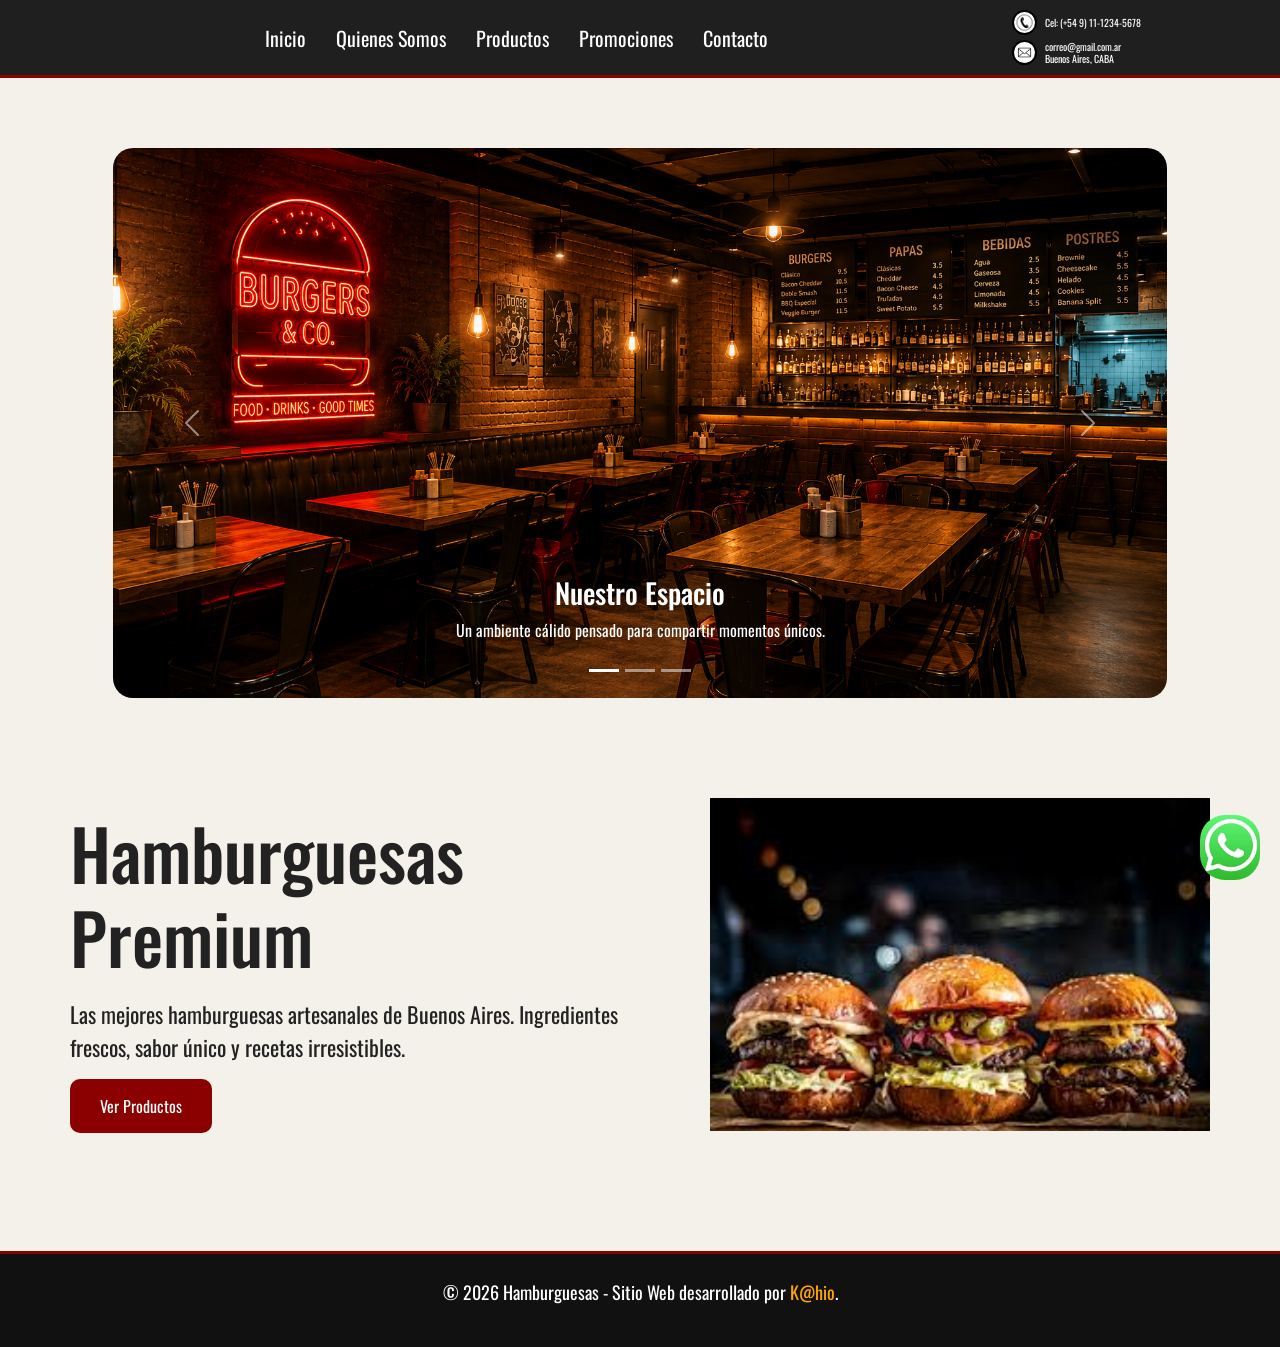
==== commit 4724107f: "Correccion rutas de IMG y Pages" ====
--- a/index.html
+++ b/index.html
@@ -21,22 +21,22 @@
     <header>
         <nav>
             <a href="./index.html">Inicio</a>
-            <a href="./pages/Quienes_somos.html">Quienes Somos</a>
-            <a href="./pages/Productos.html">Productos</a>
-            <a href="./pages/Promociones.html">Promociones</a>
-            <a href="./pages/Contacto.html">Contacto</a>
+            <a href="./Pages/Quienes_somos.html">Quienes Somos</a>
+            <a href="./Pages/Productos.html">Productos</a>
+            <a href="./Pages/Promociones.html">Promociones</a>
+            <a href="./Pages/Contacto.html">Contacto</a>
         </nav>
 
         <div class="datos">
             <div class="datos_1">
-                <img class="icon_telefono" src="./img/icono telefono.webp" alt="logo telefono">
+                <img class="icon_telefono" src="./IMG/icono telefono.webp" alt="logo telefono">
                 <div class="">
                     <p>Cel: (+54 9) 11-1234-5678</p>
                 </div>
             </div>
 
             <div class="datos_2">
-                <img class="icon_correo" src="./img/icono correo.jpg" alt="logo correo">
+                <img class="icon_correo" src="./IMG/icono correo.jpg" alt="logo correo">
                 <div class="">
                     <p>correo@gmail.com.ar</p>
                     <p>Buenos Aires, CABA</p>
@@ -63,7 +63,7 @@
 
             <div class="carousel-inner">
                 <div class="carousel-item active">
-                    <img src="./img/Local.png" class="d-block w-100" alt="Interior del local">
+                    <img src="./IMG/Local.png" class="d-block w-100" alt="Interior del local">
                     <div class="carousel-caption">
                         <h3>Nuestro Espacio</h3>
                         <p>Un ambiente cálido pensado para compartir momentos únicos.</p>
@@ -71,7 +71,7 @@
                 </div>
 
                 <div class="carousel-item">
-                    <img src="./img/Cocina.png" class="d-block w-100" alt="Cocina">
+                    <img src="./IMG/Cocina.png" class="d-block w-100" alt="Cocina">
                     <div class="carousel-caption">
                         <h3>Nuestra Cocina</h3>
                         <p>Ingredientes frescos y preparación artesanal en cada pedido.</p>
@@ -79,7 +79,7 @@
                 </div>
 
                 <div class="carousel-item">
-                    <img src="./img/Producto_carousel.png" class="d-block w-100" alt="Hamburguesa">
+                    <img src="./IMG/Producto_carousel.png" class="d-block w-100" alt="Hamburguesa">
                     <div class="carousel-caption">
                         <h3>Nuestros Sabores</h3>
                         <p>Hamburguesas creadas para ofrecer una experiencia única.</p>
@@ -107,11 +107,11 @@
 
                 <p>Las mejores hamburguesas artesanales de Buenos Aires.
                     Ingredientes frescos, sabor único y recetas irresistibles.</p>
-                <a href="./pages/Productos.html" class="boton_productos"> Ver Productos</a>
+                <a href="./Pages/Productos.html" class="boton_productos"> Ver Productos</a>
             </div>
 
             <div class="principal_imagen">
-                <img src="./img/ham principal.jpg" alt="Hamburguesa principal">
+                <img src="./IMG/ham principal.jpg" alt="Hamburguesa principal">
             </div>
         </section>
 
@@ -126,7 +126,7 @@
 
     </footer>
 
-    <img class="whatsapp" src="./img/whatssap icon.avif" alt="Icono de whatsapp">
+    <img class="whatsapp" src="./IMG/whatssap icon.avif" alt="Icono de whatsapp">
 
     <script src="https://cdn.jsdelivr.net/npm/bootstrap@5.3.8/dist/js/bootstrap.bundle.min.js"></script>
 </body>
--- a/CSS/styles.css
+++ b/CSS/styles.css
@@ -40,6 +40,7 @@
   text-align: center;
 }
 nav a {
+  display: inline-block;
   text-decoration: none;
   color: white;
   font-size: 20px;
@@ -47,6 +48,7 @@
 }
 nav a:hover {
   color: orange;
+  transform: scale(1.08);
 }
 
 .datos {
@@ -110,9 +112,11 @@
   padding: 15px 30px;
   text-decoration: none;
   border-radius: 10px;
+  transition: 0.3s;
 }
 .boton_productos:hover {
   background: black;
+  transform: translateY(-4px);
 }
 
 .principal_imagen {
@@ -143,13 +147,11 @@
   position: fixed;
   bottom: 20px;
   right: 20px;
-  cursor: pointer;
   transition: 0.3s;
-  border-radius: 50%;
-  box-shadow: 0 0 10px rgba(0, 0, 0, 0.4);
+  border-radius: 25px;
 }
 .whatsapp:hover {
-  transform: scale(1.1);
+  transform: scale(1.15) rotate(8deg);
 }
 
 /*Formulario y página de contacto*/
@@ -241,38 +243,25 @@
   border-radius: 15px;
   padding: 20px;
   text-align: center;
-  box-shadow: 0 0 10px rgba(0, 0, 0, 0.3);
-  transition: 0.3s;
   display: flex;
   flex-direction: column;
   justify-content: space-between;
+  box-shadow: 0 0 10px rgba(0, 0, 0, 0.3);
+  transition: 0.35s ease;
 }
 .card img {
   width: 100%;
   height: 220px;
   object-fit: cover;
   border-radius: 10px;
-  transition: 0.3s;
+  transition: 0.35s;
 }
 .card:hover {
-  transform: translateY(-10px);
+  transform: translateY(-8px);
+  box-shadow: 0 12px 25px rgba(0, 0, 0, 0.25);
 }
 .card:hover img {
   transform: scale(1.05);
-}
-
-.hamburguesas {
-  display: grid;
-  grid-template-columns: repeat(3, 1fr);
-  gap: 30px;
-  padding: 40px;
-}
-
-.promos {
-  display: grid;
-  grid-template-columns: repeat(2, 1fr);
-  gap: 30px;
-  padding: 40px;
 }
 
 /* MAIN QUIENES SOMOS */
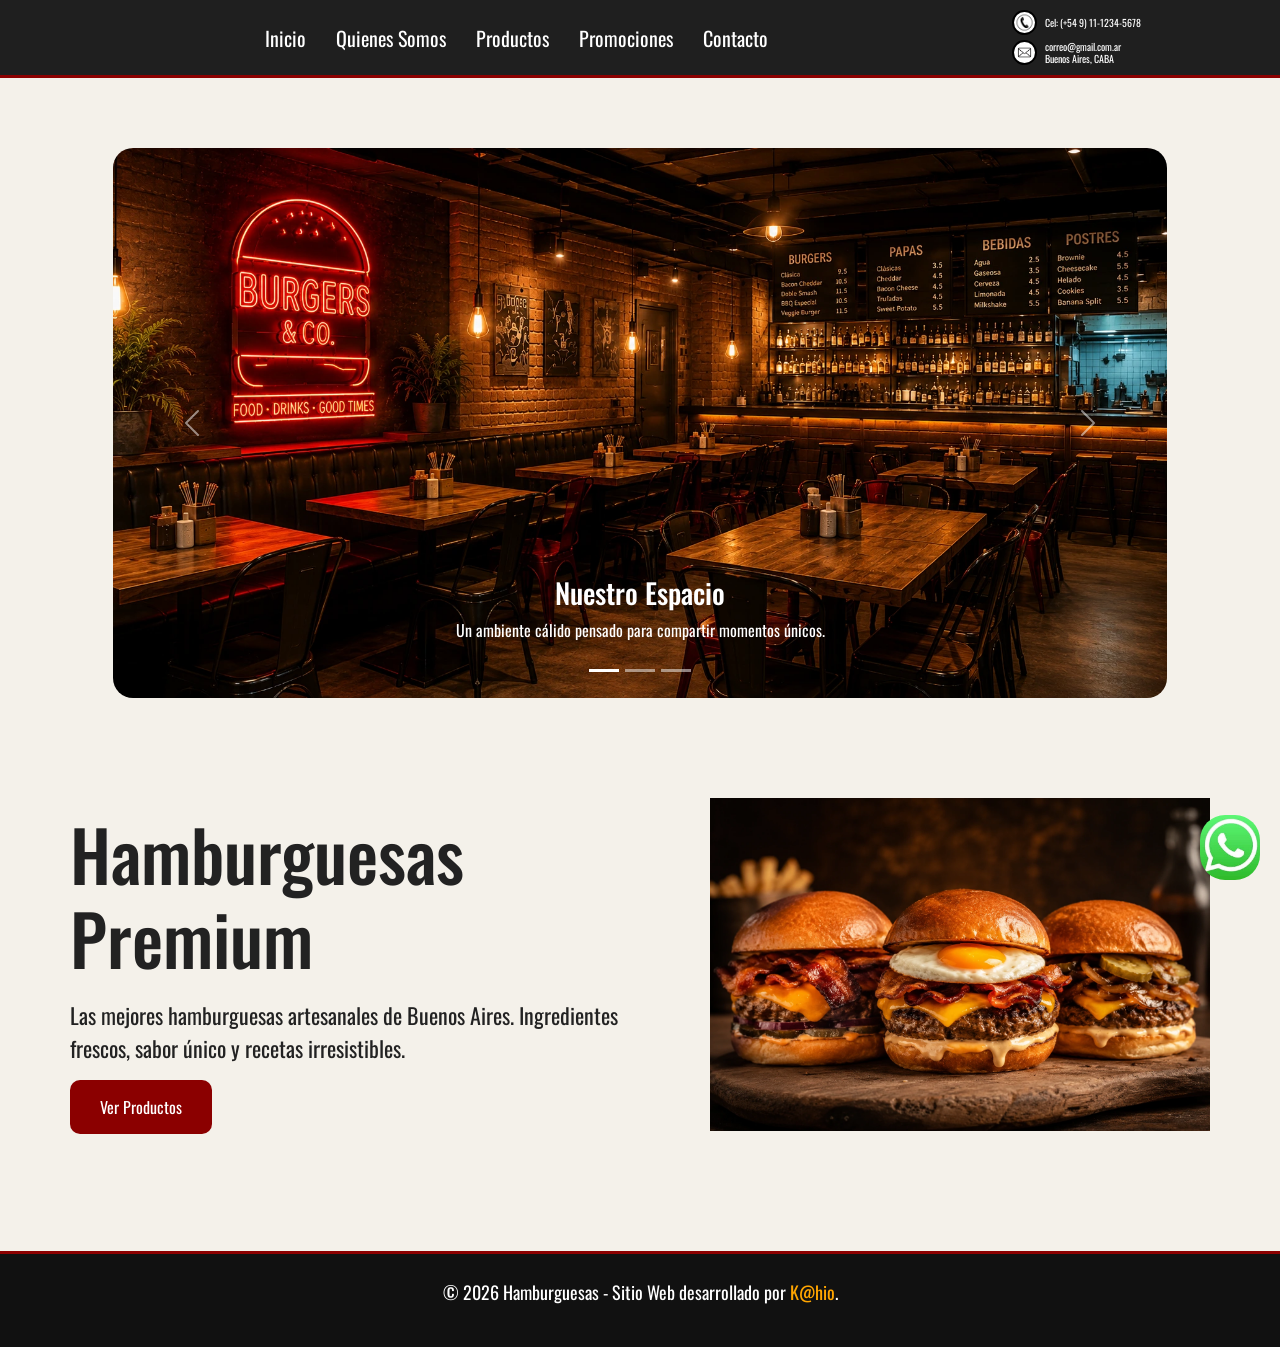
==== commit 0984cfef: "Se agregaron mas arreglos para rendimiento de pagina, ayudado por PageSpeed Insights" ====
--- a/index.html
+++ b/index.html
@@ -63,7 +63,7 @@
 
             <div class="carousel-inner">
                 <div class="carousel-item active">
-                    <img src="./IMG/Local.png" class="d-block w-100" alt="Interior del local">
+                    <img src="./IMG/Local.png" class="d-block w-100" alt="Interior del local" loading="lazy">
                     <div class="carousel-caption">
                         <h3>Nuestro Espacio</h3>
                         <p>Un ambiente cálido pensado para compartir momentos únicos.</p>
@@ -71,7 +71,7 @@
                 </div>
 
                 <div class="carousel-item">
-                    <img src="./IMG/Cocina.png" class="d-block w-100" alt="Cocina">
+                    <img src="./IMG/Cocina.png" class="d-block w-100" alt="Cocina" loading="lazy">
                     <div class="carousel-caption">
                         <h3>Nuestra Cocina</h3>
                         <p>Ingredientes frescos y preparación artesanal en cada pedido.</p>
@@ -79,7 +79,7 @@
                 </div>
 
                 <div class="carousel-item">
-                    <img src="./IMG/Producto_carousel.png" class="d-block w-100" alt="Hamburguesa">
+                    <img src="./IMG/Producto_carousel.png" class="d-block w-100" alt="Hamburguesa" loading="lazy">
                     <div class="carousel-caption">
                         <h3>Nuestros Sabores</h3>
                         <p>Hamburguesas creadas para ofrecer una experiencia única.</p>
@@ -111,7 +111,7 @@
             </div>
 
             <div class="principal_imagen">
-                <img src="./IMG/ham principal.jpg" alt="Hamburguesa principal">
+                <img src="./IMG/ham principal.jpg" alt="Hamburguesa principal" loading="lazy">
             </div>
         </section>
 
--- a/CSS/styles.css
+++ b/CSS/styles.css
@@ -184,6 +184,10 @@
   border-radius: 10px;
   border: 1px solid lightgray;
 }
+.campo textarea {
+  resize: none;
+  min-height: 120px;
+}
 .campo small {
   margin-top: 5px;
   color: gray;
@@ -262,6 +266,20 @@
 }
 .card:hover img {
   transform: scale(1.05);
+}
+
+.hamburguesas {
+  display: grid;
+  grid-template-columns: repeat(3, 1fr);
+  gap: 30px;
+  padding: 40px;
+}
+
+.promos {
+  display: grid;
+  grid-template-columns: repeat(2, 1fr);
+  gap: 30px;
+  padding: 40px;
 }
 
 /* MAIN QUIENES SOMOS */
